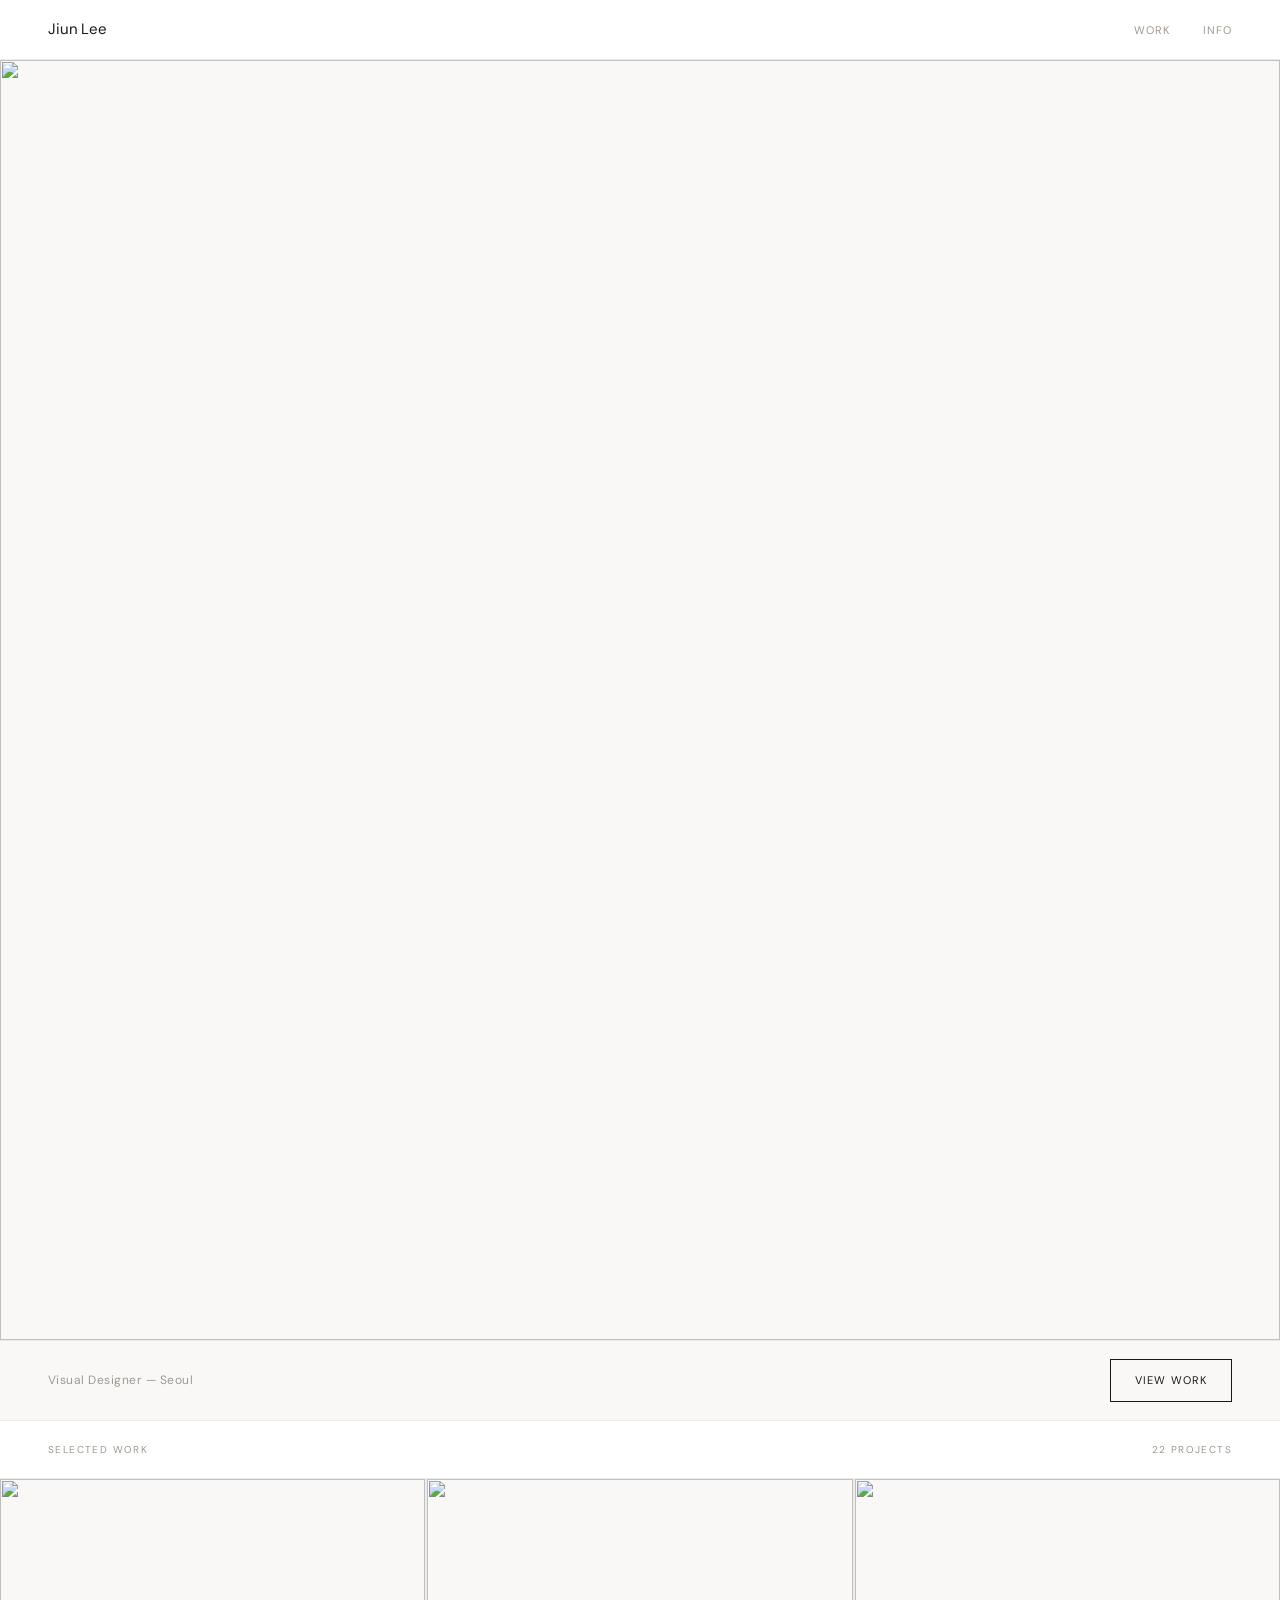
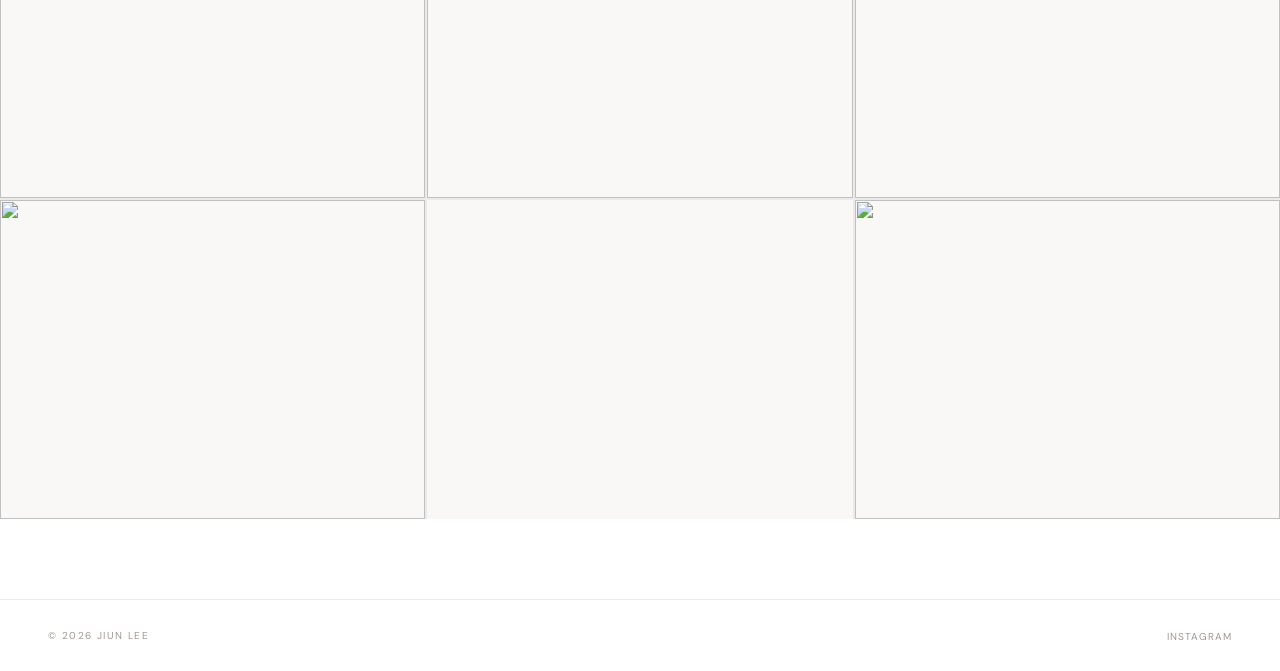
==== index.html @ 331eddf1 "Add files via upload" ====
<!DOCTYPE html>
<html lang="en">
<head>
  <meta charset="UTF-8" />
  <meta name="viewport" content="width=device-width, initial-scale=1.0" />
  <title>Jiun Lee — Visual Designer</title>
  <link rel="preconnect" href="https://fonts.googleapis.com" />
  <link rel="preconnect" href="https://fonts.gstatic.com" crossorigin />
  <link href="https://fonts.googleapis.com/css2?family=DM+Sans:ital,opsz,wght@0,9..40,300;0,9..40,400;0,9..40,500;1,9..40,300;1,9..40,400&display=swap" rel="stylesheet" />
  <link rel="stylesheet" href="css/style.css" />
  <style>
    /* ── HERO ── */
    .hero {
      width: 100%;
      position: relative;
      background: var(--bg-card);
      border-bottom: 0.5px solid var(--border);
    }

    .hero-media-wrap {
      width: 100%;
      aspect-ratio: 16 / 7;
      position: relative;
      overflow: hidden;
    }

    /* hero ratio 변형 */
    .hero-media-wrap.ratio-3-4  { aspect-ratio: 3/4; }
    .hero-media-wrap.ratio-4-5  { aspect-ratio: 4/5; }
    .hero-media-wrap.ratio-9-16 { aspect-ratio: 9/16; max-width: 560px; margin: 0 auto; }
    .hero-media-wrap.ratio-4-3  { aspect-ratio: 4/3; }
    .hero-media-wrap.ratio-1-1  { aspect-ratio: 1/1; }
    .hero-media-wrap.ratio-sq    { aspect-ratio: 1/1; }

    .hero-media-wrap img,
    .hero-media-wrap video {
      position: absolute;
      inset: 0;
      width: 100%;
      height: 100%;
      object-fit: cover;
    }

    .hero-media-wrap iframe {
      position: absolute;
      inset: 0;
      width: 100%;
      height: 100%;
      border: none;
    }

    .hero-media-placeholder {
      width: 100%;
      aspect-ratio: 16 / 7;
      display: flex;
      align-items: center;
      justify-content: center;
      color: var(--muted);
      background: var(--bg-card);
    }
    .hero-media-placeholder.ratio-3-4  { aspect-ratio: 3/4; }
    .hero-media-placeholder.ratio-4-5  { aspect-ratio: 4/5; }
    .hero-media-placeholder.ratio-9-16 { aspect-ratio: 9/16; max-width: 560px; margin: 0 auto; }
    .hero-media-placeholder.ratio-4-3  { aspect-ratio: 4/3; }
    .hero-media-placeholder.ratio-1-1  { aspect-ratio: 1/1; }
    .hero-media-placeholder.ratio-sq    { aspect-ratio: 1/1; }

    .hero-bar {
      display: flex;
      justify-content: space-between;
      align-items: center;
      padding: 18px var(--pad);
      border-top: 0.5px solid var(--border);
    }

    .hero-bar-left {
      font-size: 12px;
      color: var(--muted);
      letter-spacing: 0.04em;
    }

    /* ── GRID ── */
    .work-section { padding: 0; }

    .grid {
      display: grid;
      grid-template-columns: repeat(3, minmax(0, 1fr));
      gap: var(--gap);
      background: var(--border);
    }

    .grid-item {
      position: relative;
      overflow: hidden;
      background: var(--bg);
      cursor: pointer;
      display: block;
    }

    /* 모든 셀 4:3 고정 */
    .grid-thumb {
      width: 100%;
      aspect-ratio: 4 / 3;
      overflow: hidden;
      background: var(--bg-card);
    }

    .grid-thumb img,
    .grid-thumb video {
      width: 100%;
      height: 100%;
      object-fit: cover;
      transition: transform 0.6s ease;
    }

    .grid-item:hover .grid-thumb img,
    .grid-item:hover .grid-thumb video { transform: scale(1.04); }

    .thumb-placeholder {
      width: 100%;
      height: 100%;
      display: flex;
      align-items: center;
      justify-content: center;
      color: var(--border);
      font-size: 10px;
      letter-spacing: 0.1em;
      text-transform: uppercase;
      background: var(--bg-card);
    }

    .grid-overlay {
      position: absolute;
      inset: 0;
      display: flex;
      flex-direction: column;
      justify-content: flex-end;
      padding: 20px;
      background: linear-gradient(to top, rgba(26,25,22,0.52) 0%, transparent 55%);
      opacity: 0;
      transition: opacity 0.32s ease;
    }

    .grid-item:hover .grid-overlay { opacity: 1; }

    .grid-cat {
      font-size: 10px;
      letter-spacing: 0.12em;
      text-transform: uppercase;
      color: rgba(255,255,255,0.6);
      margin-bottom: 3px;
    }

    .grid-title {
      font-size: 15px;
      font-weight: 400;
      color: #fff;
      line-height: 1.25;
    }

    .grid-year {
      font-size: 10px;
      color: rgba(255,255,255,0.45);
      margin-top: 3px;
    }

    .grid-arrow {
      position: absolute;
      top: 16px;
      right: 16px;
      width: 28px;
      height: 28px;
      border: 0.5px solid rgba(255,255,255,0.3);
      display: flex;
      align-items: center;
      justify-content: center;
      opacity: 0;
      transition: opacity 0.32s ease;
      color: #fff;
      font-size: 12px;
    }

    .grid-item:hover .grid-arrow { opacity: 1; }

    @media (max-width: 768px) {
      .hero-media-wrap { aspect-ratio: 4/3; }
      .grid { grid-template-columns: 1fr 1fr; }
    }
    @media (max-width: 480px) {
      .grid { grid-template-columns: 1fr; }
    }
  </style>
</head>
<body>

  <nav class="nav">
    <a href="index.html" class="nav-logo">Jiun Lee</a>
    <ul class="nav-links">
      <li><a href="projects.html">Work</a></li>
      <li><a href="info.html">Info</a></li>
    </ul>
  </nav>

  <main class="page">

    <!-- HERO -->
    <section class="hero">
      <div id="hero-container">
        <div class="hero-media-placeholder">
          <span class="label">Hero media — HERO_MEDIA in media-config.js</span>
        </div>
      </div>
      <div class="hero-bar">
        <span class="hero-bar-left">Visual Designer — Seoul</span>
        <a href="projects.html" class="btn">View work</a>
      </div>
    </section>

    <!-- WORK GRID -->
    <section class="work-section">
      <div class="section-header">
        <span class="label">Selected work</span>
        <span class="label" id="project-count"></span>
      </div>
      <div class="grid" id="home-grid"></div>
    </section>

    <footer>
      <span class="label">© 2026 Jiun Lee</span>
      <ul class="footer-links">
        <li><a href="https://instagram.com/jivn.lee" target="_blank">Instagram</a></li>
      </ul>
    </footer>

  </main>

  <script src="js/media-config.js"></script>
  <script src="js/main.js"></script>
  <script>
    // Hero
    (function(){
      var c = document.getElementById('hero-container');
      if (!c || typeof HERO_MEDIA === 'undefined') return;
      var m = HERO_MEDIA;
      var ratioClass = m.ratio ? ' ratio-' + m.ratio.replace('/', '-') : '';

      if (!m.src || m.type === 'none') {
        var ph = c.querySelector('.hero-media-placeholder');
        if (ph && ratioClass) ph.className += ratioClass;
        return;
      }
      if (m.type === 'image') {
        c.innerHTML = '<div class="hero-media-wrap'+ratioClass+'"><img src="'+m.src+'" alt="'+(m.alt||'')+'" /></div>';
      } else if (m.type === 'video') {
        c.innerHTML = '<div class="hero-media-wrap'+ratioClass+'"><video autoplay muted loop playsinline src="'+m.src+'"></video></div>';
      } else if (m.type === 'youtube') {
        var vid = m.src.match(/(?:v=|youtu\.be\/)([^?&]+)/);
        if (vid) c.innerHTML = '<div class="hero-media-wrap'+ratioClass+'"><iframe src="https://www.youtube.com/embed/'+vid[1]+'?autoplay=1&mute=1&loop=1&rel=0&modestbranding=1&playlist='+vid[1]+'" allowfullscreen></iframe></div>';
      }
    })();

    // Home grid — HOME_GRID 배열 순서대로 3열 고정
    (function(){
      var grid = document.getElementById('home-grid');
      if (!grid || typeof HOME_GRID === 'undefined' || typeof PROJECTS === 'undefined') return;
      document.getElementById('project-count').textContent = PROJECTS.length + ' projects';
      HOME_GRID.forEach(function(item) {
        var p = PROJECTS[item.id];
        if (!p) return;
        var el = document.createElement('a');
        el.href = 'project-detail.html?id=' + item.id;
        el.className = 'grid-item';
        el.innerHTML =
          buildThumb(p) +
          '<div class="grid-overlay">' +
            '<span class="grid-cat">' + p.category + '</span>' +
            '<span class="grid-title">' + p.title + '</span>' +
            '<span class="grid-year">' + (p.year||'') + '</span>' +
          '</div>' +
          '<div class="grid-arrow">↗</div>';
        grid.appendChild(el);
      });
    })();
  </script>
</body>
</html>
---- css/style.css ----
/* =============================================
   PORTFOLIO — GLOBAL STYLES
   ============================================= */

:root {
  --bg:       #FFFFFF;
  --bg-card:  #F9F8F6;
  --fg:       #1A1916;
  --muted:    #9E9890;
  --border:   #EBEBEB;
  --white:    #FFFFFF;

  --font-sans: 'DM Sans', sans-serif;
  --font-serif: 'DM Sans', sans-serif;

  --nav-h: 60px;
  --pad: 48px;
  --gap: 2px;
  --radius: 0px;

  --transition: 0.35s cubic-bezier(0.4, 0, 0.2, 1);
}

*, *::before, *::after { box-sizing: border-box; margin: 0; padding: 0; }
html { scroll-behavior: smooth; }

body {
  font-family: var(--font-sans);
  background: var(--bg);
  color: var(--fg);
  font-size: 14px;
  line-height: 1.7;
  -webkit-font-smoothing: antialiased;
}

a { color: inherit; text-decoration: none; }
img, video, iframe { display: block; width: 100%; }
button { font-family: inherit; cursor: pointer; }

/* ── NAV ── */
.nav {
  position: fixed;
  top: 0; left: 0; right: 0;
  height: var(--nav-h);
  display: flex;
  align-items: center;
  justify-content: space-between;
  padding: 0 var(--pad);
  border-bottom: 0.5px solid var(--border);
  background: var(--bg);
  z-index: 100;
}

.nav-logo {
  font-size: 15px;
  font-weight: 400;
  letter-spacing: -0.01em;
}

.nav-links {
  display: flex;
  gap: 32px;
  list-style: none;
}

.nav-links a {
  font-size: 11px;
  letter-spacing: 0.1em;
  text-transform: uppercase;
  color: var(--muted);
  transition: color var(--transition);
}

.nav-links a:hover,
.nav-links a.active { color: var(--fg); }

/* ── BUTTONS ── */
.btn {
  display: inline-flex;
  align-items: center;
  gap: 8px;
  font-size: 11px;
  letter-spacing: 0.1em;
  text-transform: uppercase;
  padding: 11px 24px;
  border: 0.5px solid var(--fg);
  background: transparent;
  color: var(--fg);
  transition: background var(--transition), color var(--transition);
}
.btn:hover { background: var(--fg); color: var(--bg); }

.btn-filled { background: var(--fg); color: var(--bg); }
.btn-filled:hover { opacity: 0.75; }

/* ── LABEL ── */
.label {
  font-size: 10px;
  letter-spacing: 0.14em;
  text-transform: uppercase;
  color: var(--muted);
}

/* ── SECTION HEADER ── */
.section-header {
  display: flex;
  justify-content: space-between;
  align-items: baseline;
  padding: 20px var(--pad);
  border-bottom: 0.5px solid var(--border);
}

/* ── PAGE WRAPPER ── */
.page { padding-top: var(--nav-h); min-height: 100vh; }

/* ── FOOTER ── */
footer {
  display: flex;
  justify-content: space-between;
  align-items: center;
  padding: 24px var(--pad);
  border-top: 0.5px solid var(--border);
  margin-top: 80px;
}

.footer-links {
  display: flex;
  gap: 24px;
  list-style: none;
}

.footer-links a {
  font-size: 10px;
  letter-spacing: 0.1em;
  text-transform: uppercase;
  color: var(--muted);
  transition: color var(--transition);
}
.footer-links a:hover { color: var(--fg); }

/* ── SCROLL REVEAL ── */
.reveal {
  opacity: 0;
  transform: translateY(16px);
  transition: opacity 0.6s ease, transform 0.6s ease;
}
.reveal.visible { opacity: 1; transform: translateY(0); }

/* ── RESPONSIVE ── */
@media (max-width: 768px) {
  :root { --pad: 20px; }
  .nav-links { gap: 20px; }
}
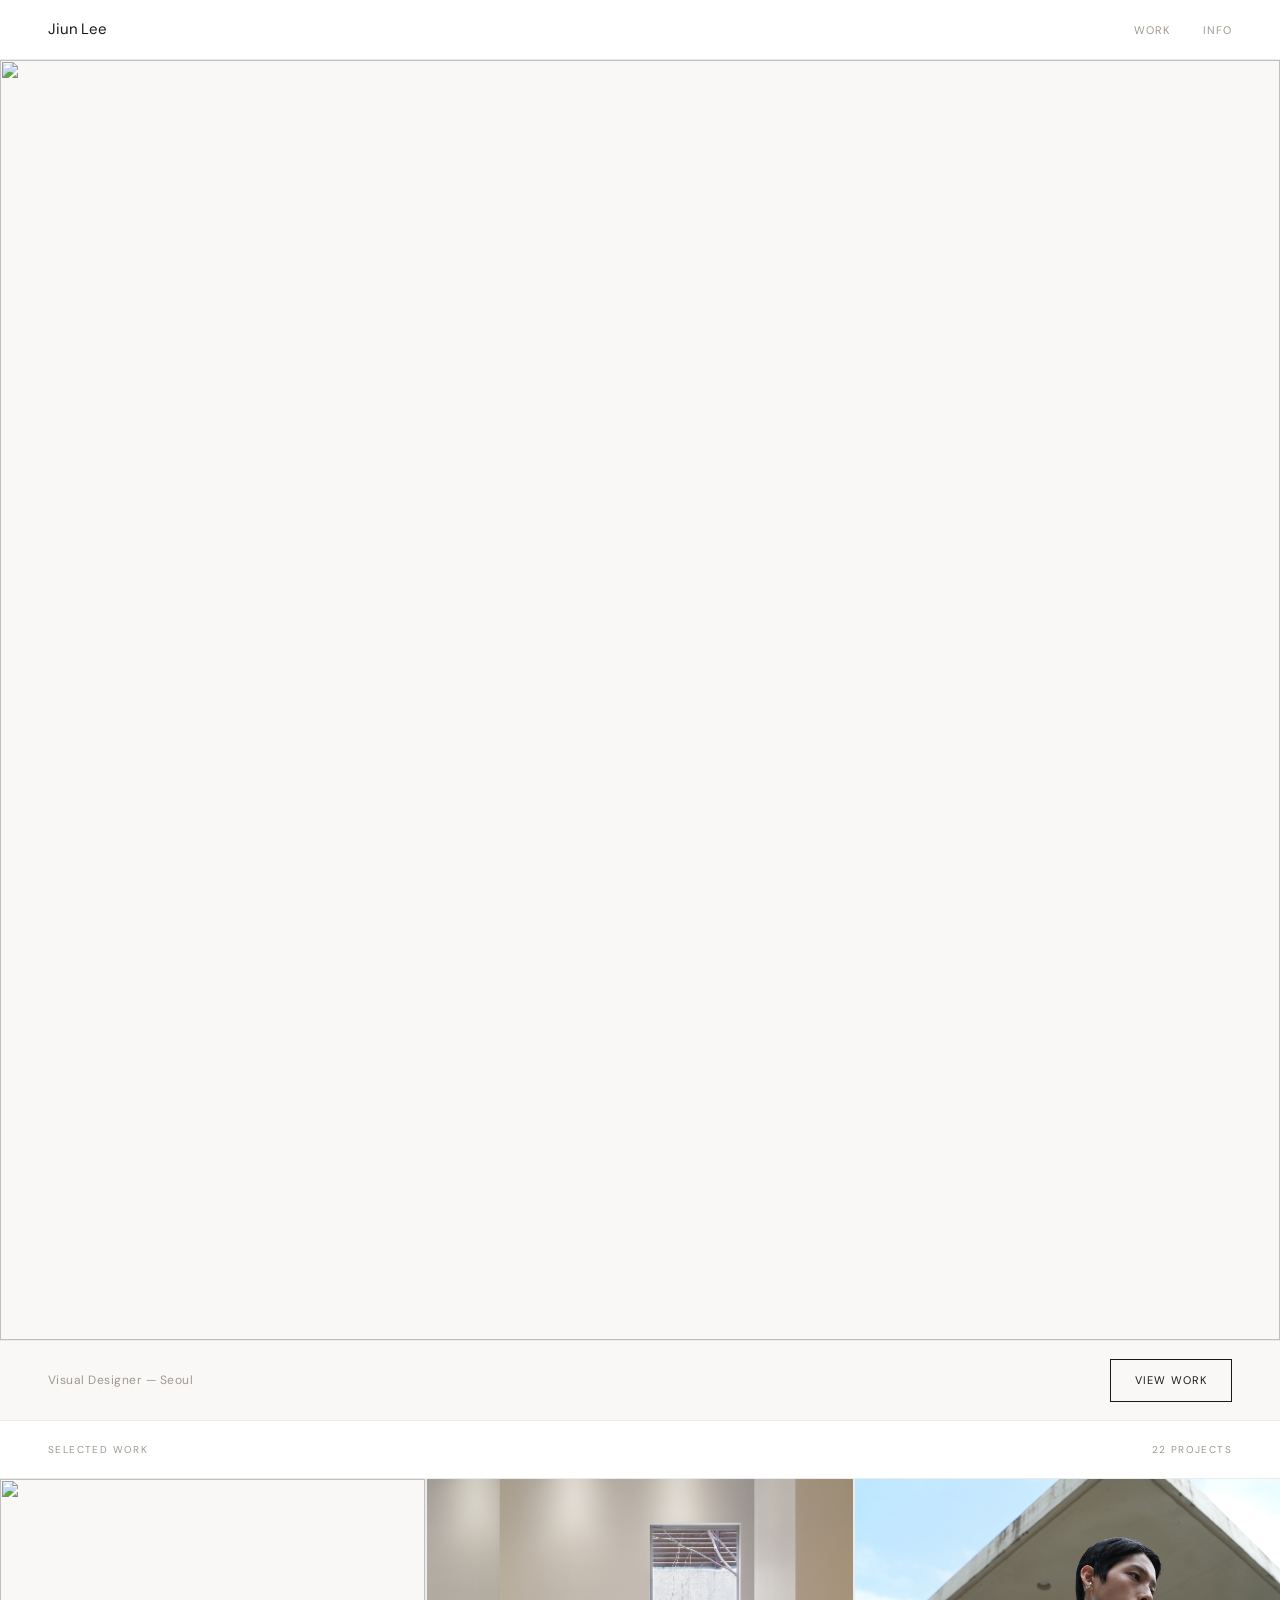
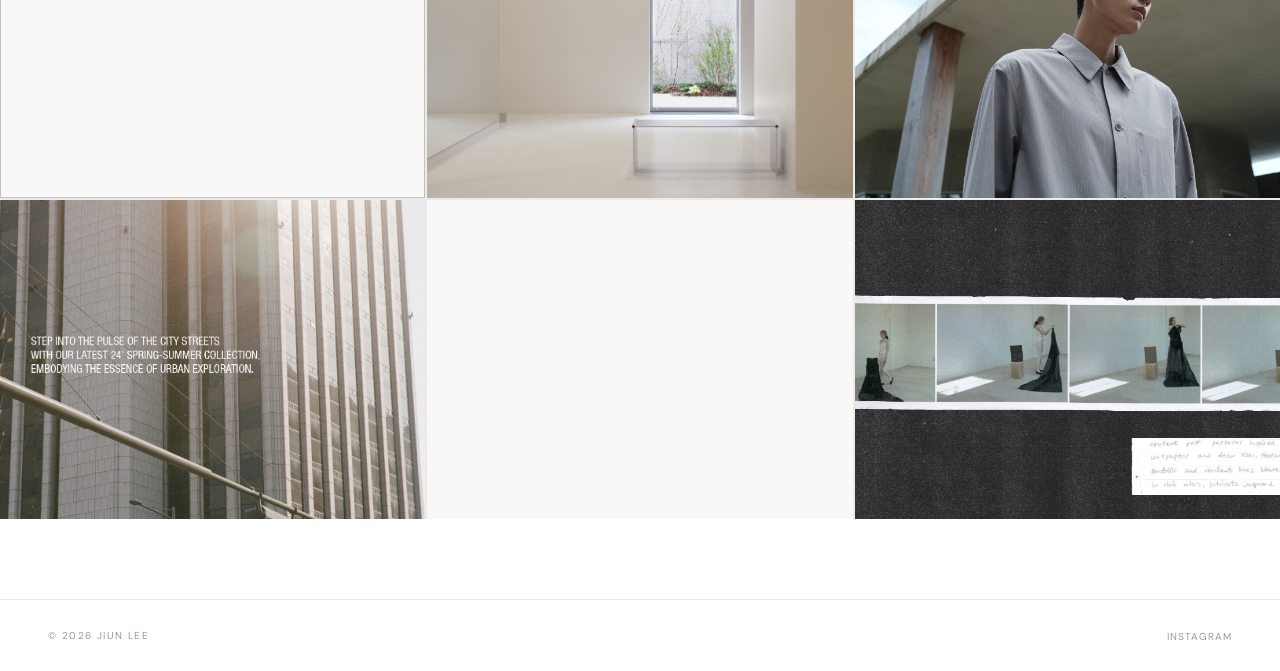
==== commit 10ca723f: "Add files via upload" ====
--- a/index.html
+++ b/index.html
@@ -188,6 +188,14 @@
     }
     @media (max-width: 480px) {
       .grid { grid-template-columns: 1fr; }
+    }
+
+    /* 터치 디바이스 — hover 효과 비활성화 */
+    @media (hover: none) {
+      .grid-item:hover .grid-thumb img,
+      .grid-item:hover .grid-thumb video { transform: none; }
+      .grid-item:hover .grid-overlay { opacity: 0; }
+      .grid-arrow { display: none; }
     }
   </style>
 </head>
